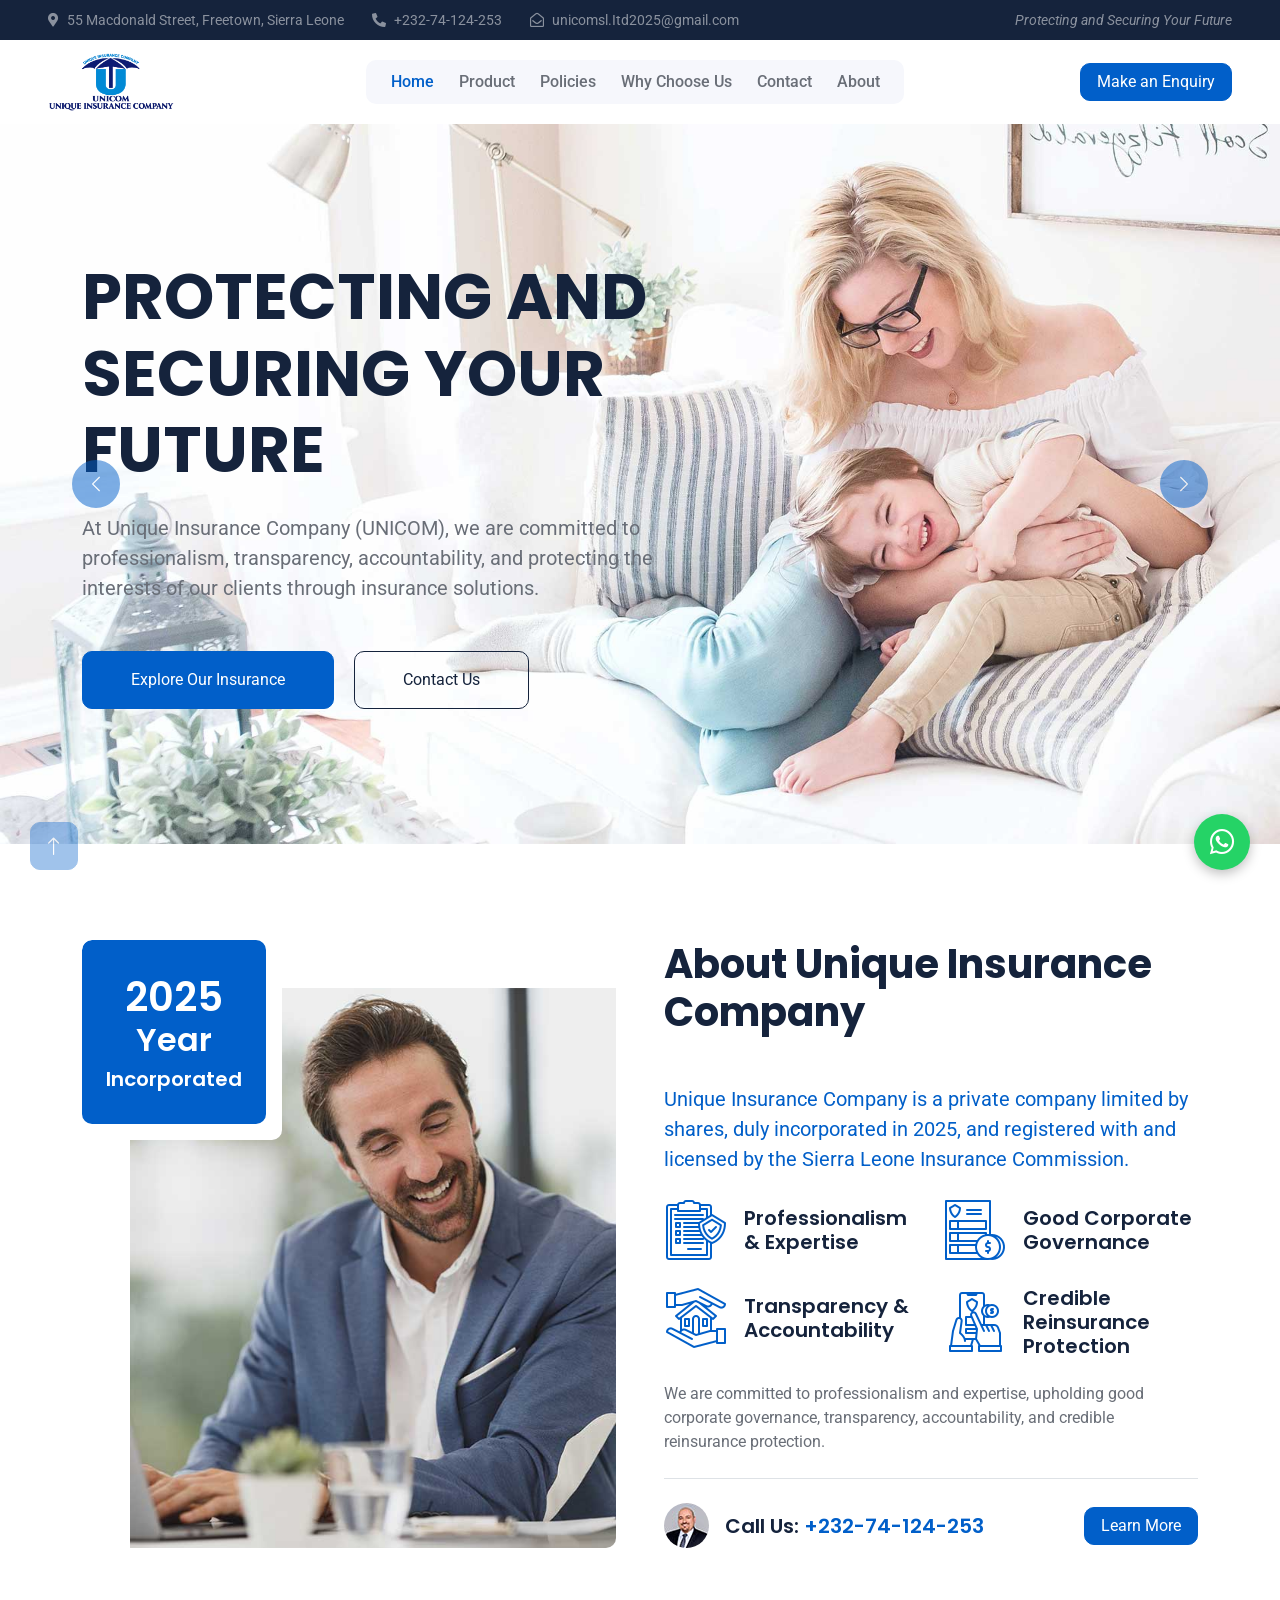
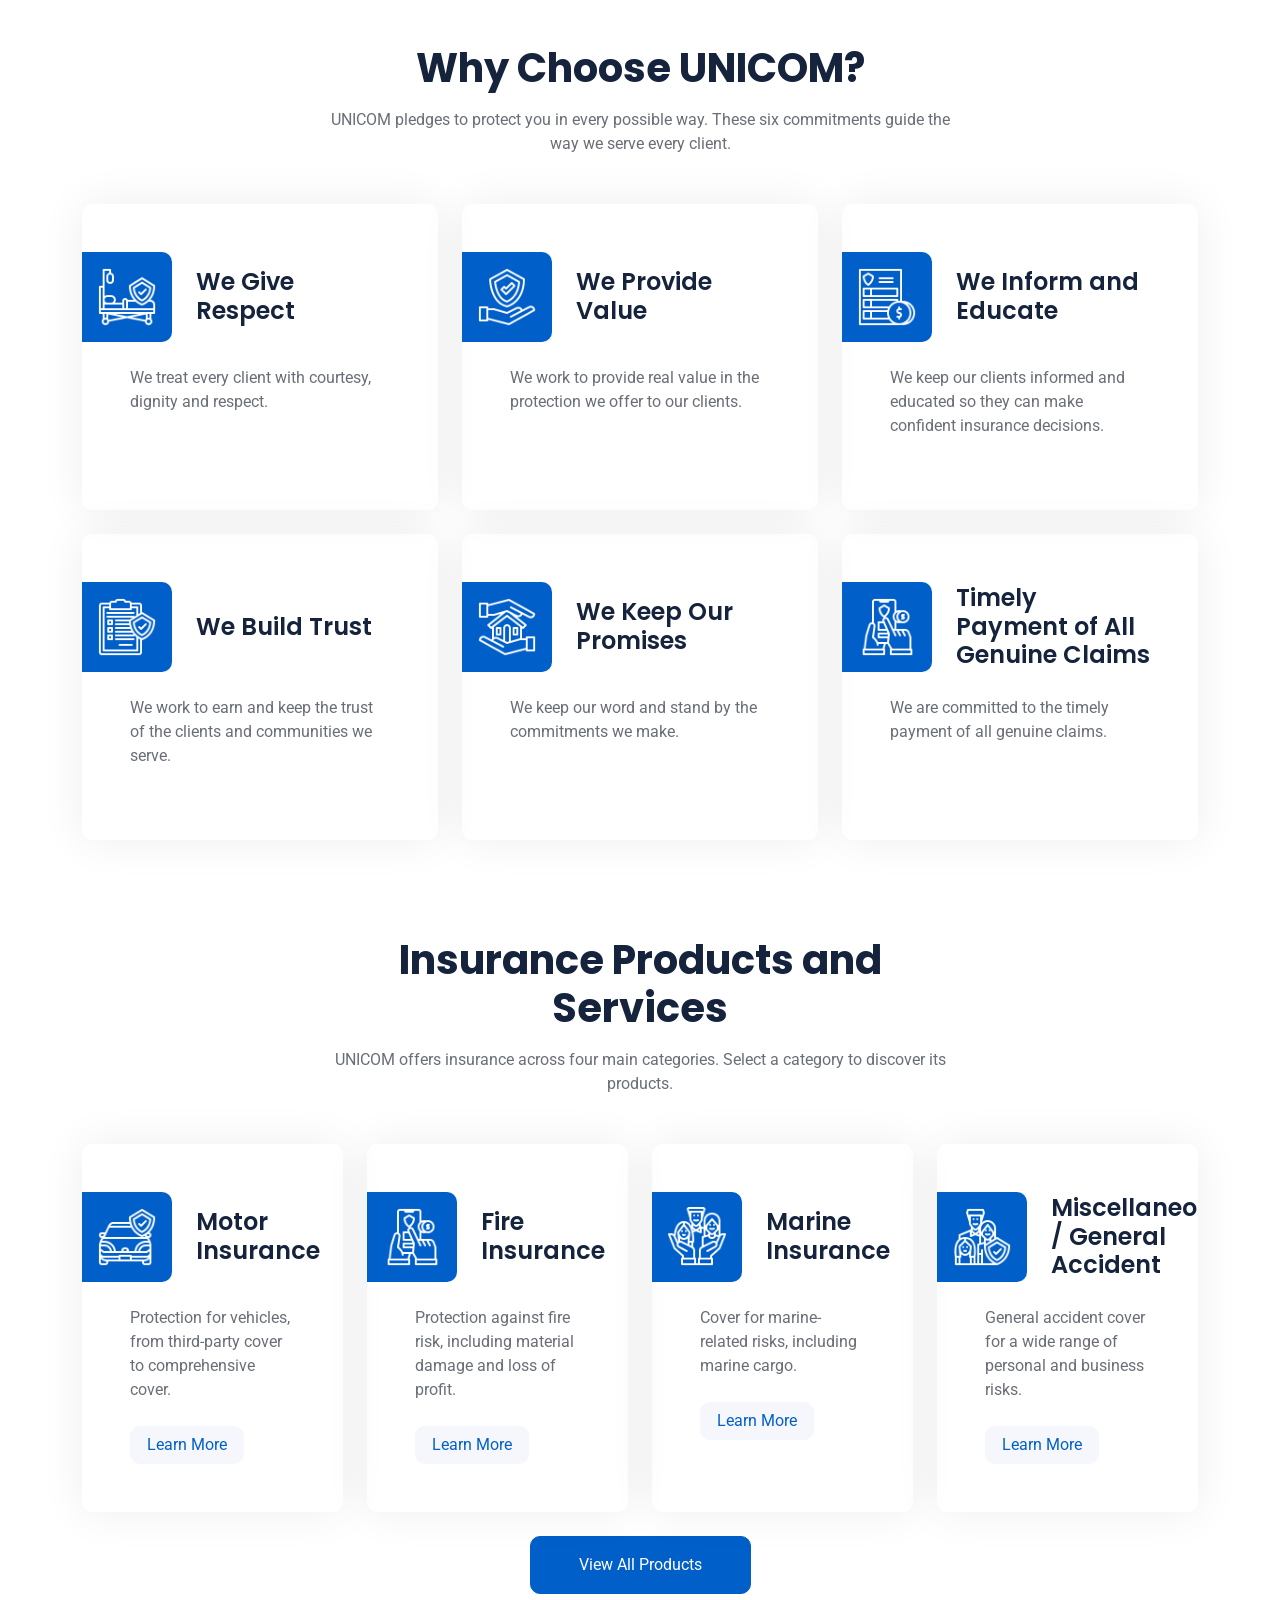
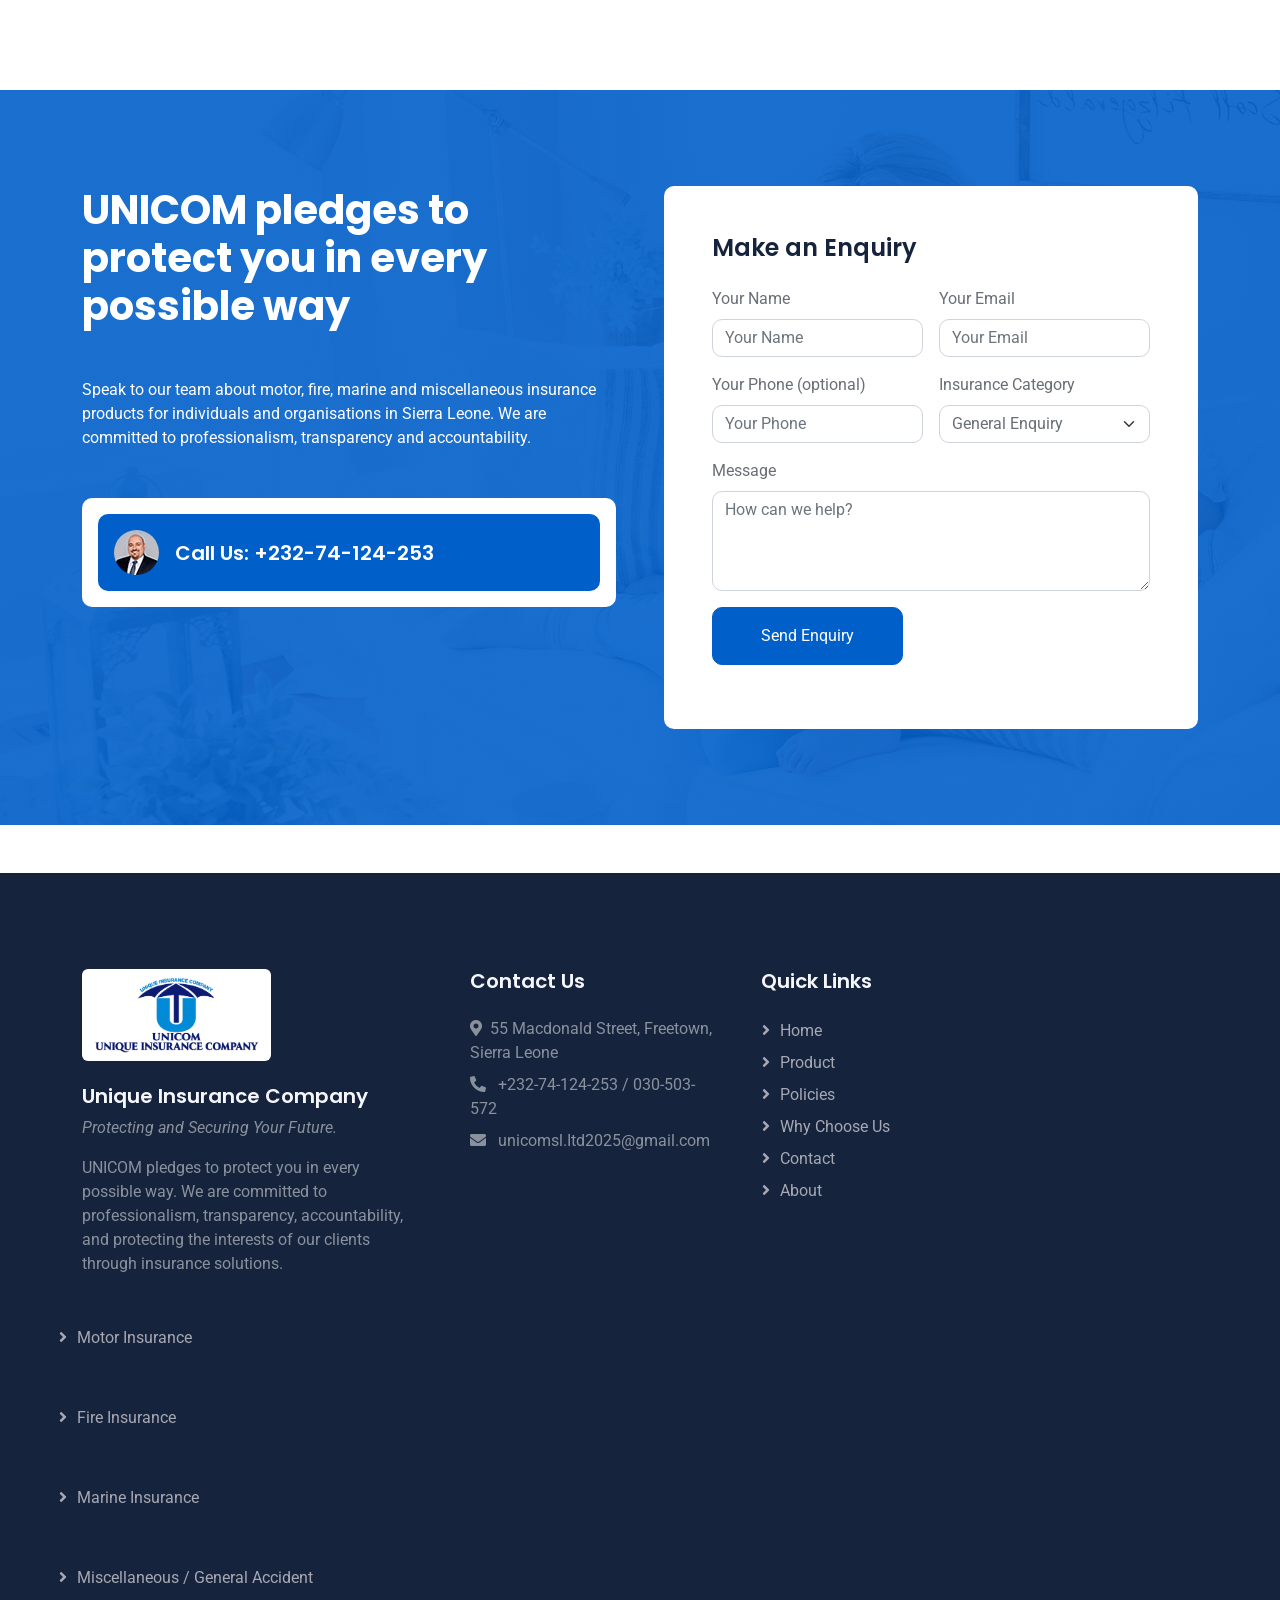
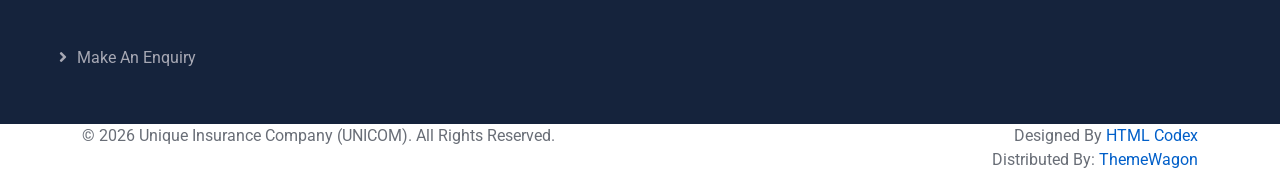
==== index.html @ a8a7f977 "Initial commit: Unique Insurance Company template (UNICOM)" ====
<!DOCTYPE html>
<html lang="en">
  <head>
    <meta charset="utf-8" />
    <link rel="icon" type="image/png" href="images/Logo 1.png" />
    <title>Unique Insurance Company | UNICOM Sierra Leone</title>
    <meta content="width=device-width, initial-scale=1.0" name="viewport" />
    <meta
      content="Unique Insurance Company (UNICOM) is a private company limited by shares, incorporated in 2025 and registered with and licensed by the Sierra Leone Insurance Commission. Motor, fire, marine and miscellaneous insurance in Sierra Leone."
      name="description"
    />
    <meta
      content="UNICOM, Unique Insurance Company, insurance Sierra Leone, motor insurance, fire insurance, marine insurance, general accident, Freetown"
      name="keywords"
    />

    <!-- Google Web Fonts -->
    <link rel="preconnect" href="https://fonts.googleapis.com" />
    <link rel="preconnect" href="https://fonts.gstatic.com" crossorigin />
    <link
      href="https://fonts.googleapis.com/css2?family=Roboto:wght@400;500&family=Poppins:wght@600;700&display=swap"
      rel="stylesheet"
    />

    <!-- Icon Font Stylesheet -->
    <link
      href="https://cdnjs.cloudflare.com/ajax/libs/font-awesome/5.10.0/css/all.min.css"
      rel="stylesheet"
    />
    <link
      href="https://cdn.jsdelivr.net/npm/bootstrap-icons@1.4.1/font/bootstrap-icons.css"
      rel="stylesheet"
    />

    <!-- Libraries Stylesheet -->
    <link href="lib/animate/animate.min.css" rel="stylesheet" />
    <link href="lib/owlcarousel/assets/owl.carousel.min.css" rel="stylesheet" />

    <!-- Customized Bootstrap Stylesheet -->
    <link href="css/bootstrap.min.css" rel="stylesheet" />

    <!-- Template Stylesheet -->
    <link href="css/style.css" rel="stylesheet" />
  </head>

  <body>
    <!-- Spinner Start -->
    <div
      id="spinner"
      class="show bg-white position-fixed translate-middle w-100 vh-100 top-50 start-50 d-flex align-items-center justify-content-center"
    >
      <div class="spinner-grow text-primary" role="status"></div>
    </div>
    <!-- Spinner End -->

    <!-- Topbar Start -->
    <div
      class="container-fluid bg-dark text-white-50 py-2 px-0 d-none d-lg-block"
    >
      <div class="row gx-0 align-items-center">
        <div class="col-lg-8 px-5 text-start">
          <div class="h-100 d-inline-flex align-items-center me-4">
            <small class="fa fa-map-marker-alt me-2"></small>
            <a class="text-white-50" href="contact.html"
              ><small>55 Macdonald Street, Freetown, Sierra Leone</small></a
            >
          </div>
          <div class="h-100 d-inline-flex align-items-center me-4">
            <small class="fa fa-phone-alt me-2"></small>
            <a class="text-white-50" href="tel:+23274124253"
              ><small>+232-74-124-253</small></a
            >
          </div>
          <div class="h-100 d-inline-flex align-items-center me-4">
            <small class="far fa-envelope-open me-2"></small>
            <a class="text-white-50" href="mailto:unicomsl.Itd2025@gmail.com"
              ><small>unicomsl.Itd2025@gmail.com</small></a
            >
          </div>
        </div>
        <div class="col-lg-4 px-5 text-end">
          <div class="h-100 d-inline-flex align-items-center">
            <small class="text-white-50 fst-italic"
              >Protecting and Securing Your Future</small
            >
          </div>
        </div>
      </div>
    </div>
    <!-- Topbar End -->

    <!-- Navbar Start -->
    <nav
      class="navbar navbar-expand-lg bg-white navbar-light sticky-top px-4 px-lg-5"
    >
      <a href="index.html" class="navbar-brand d-flex align-items-center">
        <img
          src="images/Logo 1.png"
          alt="Unique Insurance Company (UNICOM)"
          class="brand-logo"
        />
      </a>
      <button
        type="button"
        class="navbar-toggler"
        data-bs-toggle="collapse"
        data-bs-target="#navbarCollapse"
      >
        <span class="navbar-toggler-icon"></span>
      </button>
      <div class="collapse navbar-collapse" id="navbarCollapse">
        <div class="navbar-nav mx-auto bg-light rounded pe-4 py-3 py-lg-0">
          <a href="index.html" class="nav-item nav-link active">Home</a>
          <a href="service.html" class="nav-item nav-link">Product</a>
          <a href="service.html#our-policies" class="nav-item nav-link">Policies</a>
          <a href="index.html#why-choose-us" class="nav-item nav-link">Why Choose Us</a>
          <a href="contact.html" class="nav-item nav-link">Contact</a>
          <a href="about.html" class="nav-item nav-link">About</a>
          <a
            href="contact.html#enquiry-form"
            class="btn btn-primary m-2 d-lg-none"
            >Make an Enquiry</a
          >
        </div>
      </div>
      <a
        href="contact.html#enquiry-form"
        class="btn btn-primary px-3 d-none d-lg-block"
        >Make an Enquiry</a
      >
    </nav>
    <!-- Navbar End -->


    <!-- Carousel Start -->
    <div class="container-fluid p-0 mb-5 wow fadeIn" data-wow-delay="0.1s">
      <div id="header-carousel" class="carousel slide" data-bs-ride="carousel">
        <div class="carousel-inner">
          <div class="carousel-item active">
            <img
              class="w-100"
              src="img/carousel-1.jpg"
              alt="A mother and child relaxing together at home"
            />
            <div class="carousel-caption">
              <div class="container">
                <div class="row">
                  <div class="col-12 col-lg-7">
                    <h1 class="display-3 text-dark mb-4 animated slideInDown">
                      PROTECTING AND SECURING YOUR FUTURE
                    </h1>
                    <p class="fs-5 text-body mb-5">
                      At Unique Insurance Company (UNICOM), we are committed to
                      professionalism, transparency, accountability, and
                      protecting the interests of our clients through insurance
                      solutions.
                    </p>
                    <a
                      href="service.html"
                      class="btn btn-primary py-3 px-5 me-3"
                      >Explore Our Insurance</a
                    >
                    <a href="contact.html" class="btn btn-outline-dark py-3 px-5"
                      >Contact Us</a
                    >
                  </div>
                </div>
              </div>
            </div>
          </div>
          <div class="carousel-item">
            <img
              class="w-100"
              src="img/carousel-2.jpg"
              alt="A smiling family outdoors"
            />
            <div class="carousel-caption">
              <div class="container">
                <div class="row">
                  <div class="col-12 col-lg-7">
                    <h1 class="display-3 text-dark mb-4 animated slideInDown">
                      UNICOM pledges to protect you in every possible way
                    </h1>
                    <p class="fs-5 text-body mb-5">
                      Insurance and risk protection across motor, fire, marine
                      and miscellaneous classes for individuals and
                      organisations in Sierra Leone.
                    </p>
                    <a
                      href="contact.html#enquiry-form"
                      class="btn btn-primary py-3 px-5"
                      >Make an Enquiry</a
                    >
                  </div>
                </div>
              </div>
            </div>
          </div>
        </div>
        <button
          class="carousel-control-prev"
          type="button"
          data-bs-target="#header-carousel"
          data-bs-slide="prev"
        >
          <span class="carousel-control-prev-icon" aria-hidden="true"></span>
          <span class="visually-hidden">Previous</span>
        </button>
        <button
          class="carousel-control-next"
          type="button"
          data-bs-target="#header-carousel"
          data-bs-slide="next"
        >
          <span class="carousel-control-next-icon" aria-hidden="true"></span>
          <span class="visually-hidden">Next</span>
        </button>
      </div>
    </div>
    <!-- Carousel End -->

    <!-- About Start -->
    <div class="container-xxl py-5">
      <div class="container">
        <div class="row g-5">
          <div class="col-lg-6 wow fadeInUp" data-wow-delay="0.1s">
            <div
              class="position-relative overflow-hidden rounded ps-5 pt-5 h-100"
              style="min-height: 400px"
            >
              <img
                class="position-absolute w-100 h-100"
                src="img/about.jpg"
                alt="An insurance professional working at a laptop"
                style="object-fit: cover"
              />
              <div
                class="position-absolute top-0 start-0 bg-white rounded pe-3 pb-3"
                style="width: 200px; height: 200px"
              >
                <div
                  class="d-flex flex-column justify-content-center text-center bg-primary rounded h-100 p-3"
                >
                  <h1 class="text-white mb-0">2025</h1>
                  <h2 class="text-white">Year</h2>
                  <h5 class="text-white mb-0">Incorporated</h5>
                </div>
              </div>
            </div>
          </div>
          <div class="col-lg-6 wow fadeInUp" data-wow-delay="0.5s">
            <div class="h-100">
              <h1 class="display-6 mb-5">About Unique Insurance Company</h1>
              <!-- FLAG FOR CLIENT CONFIRMATION: the incorporation and regulatory wording below must be checked against the company's official documentation before publication. -->
              <p class="fs-5 text-primary mb-4">
                Unique Insurance Company is a private company limited by
                shares, duly incorporated in 2025, and registered with and
                licensed by the Sierra Leone Insurance Commission.
              </p>
              <div class="row g-4 mb-4">
                <div class="col-sm-6">
                  <div class="d-flex align-items-center">
                    <img
                      class="flex-shrink-0 me-3"
                      src="img/icon/icon-04-primary.png"
                      alt=""
                    />
                    <h5 class="mb-0">Professionalism &amp; Expertise</h5>
                  </div>
                </div>
                <div class="col-sm-6">
                  <div class="d-flex align-items-center">
                    <img
                      class="flex-shrink-0 me-3"
                      src="img/icon/icon-03-primary.png"
                      alt=""
                    />
                    <h5 class="mb-0">Good Corporate Governance</h5>
                  </div>
                </div>
                <div class="col-sm-6">
                  <div class="d-flex align-items-center">
                    <img
                      class="flex-shrink-0 me-3"
                      src="img/icon/icon-05-primary.png"
                      alt=""
                    />
                    <h5 class="mb-0">Transparency &amp; Accountability</h5>
                  </div>
                </div>
                <div class="col-sm-6">
                  <div class="d-flex align-items-center">
                    <img
                      class="flex-shrink-0 me-3"
                      src="img/icon/icon-06-primary.png"
                      alt=""
                    />
                    <h5 class="mb-0">Credible Reinsurance Protection</h5>
                  </div>
                </div>
              </div>
              <p class="mb-4">
                We are committed to professionalism and expertise, upholding
                good corporate governance, transparency, accountability, and
                credible reinsurance protection.
              </p>
              <div class="border-top mt-4 pt-4">
                <div class="d-flex align-items-center flex-wrap">
                  <img
                    class="flex-shrink-0 rounded-circle me-3"
                    src="img/profile.jpg"
                    alt=""
                  />
                  <h5 class="mb-0 me-4">
                    Call Us:
                    <a href="tel:+23274124253">+232-74-124-253</a>
                  </h5>
                  <a href="about.html" class="btn btn-primary px-3 ms-auto"
                    >Learn More</a
                  >
                </div>
              </div>
            </div>
          </div>
        </div>
      </div>
    </div>
    <!-- About End -->


    <!-- Why Choose Us Start -->
    <div class="container-xxl py-5" id="why-choose-us">
      <div class="container">
        <div class="text-center mx-auto" style="max-width: 620px">
          <h1 class="display-6 mb-3">Why Choose UNICOM?</h1>
          <p class="mb-5">
            UNICOM pledges to protect you in every possible way. These six
            commitments guide the way we serve every client.
          </p>
        </div>
        <div class="row g-4">
          <div class="col-lg-4 col-md-6 wow fadeInUp" data-wow-delay="0.1s">
            <div class="service-item rounded h-100 p-5">
              <div class="d-flex align-items-center ms-n5 mb-4">
                <div
                  class="service-icon flex-shrink-0 bg-primary rounded-end me-4"
                >
                  <img
                    class="img-fluid"
                    src="img/icon/icon-01-light.png"
                    alt=""
                  />
                </div>
                <h4 class="mb-0">We Give Respect</h4>
              </div>
              <p class="mb-4">
                We treat every client with courtesy, dignity and respect.
              </p>
            </div>
          </div>
          <div class="col-lg-4 col-md-6 wow fadeInUp" data-wow-delay="0.2s">
            <div class="service-item rounded h-100 p-5">
              <div class="d-flex align-items-center ms-n5 mb-4">
                <div
                  class="service-icon flex-shrink-0 bg-primary rounded-end me-4"
                >
                  <img
                    class="img-fluid"
                    src="img/icon/icon-02-light.png"
                    alt=""
                  />
                </div>
                <h4 class="mb-0">We Provide Value</h4>
              </div>
              <p class="mb-4">
                We work to provide real value in the protection we offer to our
                clients.
              </p>
            </div>
          </div>
          <div class="col-lg-4 col-md-6 wow fadeInUp" data-wow-delay="0.3s">
            <div class="service-item rounded h-100 p-5">
              <div class="d-flex align-items-center ms-n5 mb-4">
                <div
                  class="service-icon flex-shrink-0 bg-primary rounded-end me-4"
                >
                  <img
                    class="img-fluid"
                    src="img/icon/icon-03-light.png"
                    alt=""
                  />
                </div>
                <h4 class="mb-0">We Inform and Educate</h4>
              </div>
              <p class="mb-4">
                We keep our clients informed and educated so they can make
                confident insurance decisions.
              </p>
            </div>
          </div>
          <div class="col-lg-4 col-md-6 wow fadeInUp" data-wow-delay="0.1s">
            <div class="service-item rounded h-100 p-5">
              <div class="d-flex align-items-center ms-n5 mb-4">
                <div
                  class="service-icon flex-shrink-0 bg-primary rounded-end me-4"
                >
                  <img
                    class="img-fluid"
                    src="img/icon/icon-04-light.png"
                    alt=""
                  />
                </div>
                <h4 class="mb-0">We Build Trust</h4>
              </div>
              <p class="mb-4">
                We work to earn and keep the trust of the clients and
                communities we serve.
              </p>
            </div>
          </div>
          <div class="col-lg-4 col-md-6 wow fadeInUp" data-wow-delay="0.2s">
            <div class="service-item rounded h-100 p-5">
              <div class="d-flex align-items-center ms-n5 mb-4">
                <div
                  class="service-icon flex-shrink-0 bg-primary rounded-end me-4"
                >
                  <img
                    class="img-fluid"
                    src="img/icon/icon-05-light.png"
                    alt=""
                  />
                </div>
                <h4 class="mb-0">We Keep Our Promises</h4>
              </div>
              <p class="mb-4">
                We keep our word and stand by the commitments we make.
              </p>
            </div>
          </div>
          <div class="col-lg-4 col-md-6 wow fadeInUp" data-wow-delay="0.3s">
            <div class="service-item rounded h-100 p-5">
              <div class="d-flex align-items-center ms-n5 mb-4">
                <div
                  class="service-icon flex-shrink-0 bg-primary rounded-end me-4"
                >
                  <img
                    class="img-fluid"
                    src="img/icon/icon-06-light.png"
                    alt=""
                  />
                </div>
                <h4 class="mb-0">Timely Payment of All Genuine Claims</h4>
              </div>
              <p class="mb-4">
                We are committed to the timely payment of all genuine claims.
              </p>
            </div>
          </div>
        </div>
      </div>
    </div>
    <!-- Why Choose Us End -->

    <!-- Insurance Products Start -->
    <div class="container-xxl py-5" id="insurance-products">
      <div class="container">
        <div class="text-center mx-auto" style="max-width: 620px">
          <h1 class="display-6 mb-3">Insurance Products and Services</h1>
          <p class="mb-5">
            UNICOM offers insurance across four main categories. Select a
            category to discover its products.
          </p>
        </div>
        <div class="row g-4 justify-content-center">
          <div class="col-lg-3 col-md-6 wow fadeInUp" data-wow-delay="0.1s">
            <div class="service-item rounded h-100 p-5">
              <div class="d-flex align-items-center ms-n5 mb-4">
                <div
                  class="service-icon flex-shrink-0 bg-primary rounded-end me-4"
                >
                  <img
                    class="img-fluid"
                    src="img/icon/icon-08-light.png"
                    alt=""
                  />
                </div>
                <h4 class="mb-0">Motor Insurance</h4>
              </div>
              <p class="mb-4">
                Protection for vehicles, from third-party cover to
                comprehensive cover.
              </p>
              <a class="btn btn-light px-3" href="service.html#motor-insurance"
                >Learn More</a
              >
            </div>
          </div>
          <div class="col-lg-3 col-md-6 wow fadeInUp" data-wow-delay="0.2s">
            <div class="service-item rounded h-100 p-5">
              <div class="d-flex align-items-center ms-n5 mb-4">
                <div
                  class="service-icon flex-shrink-0 bg-primary rounded-end me-4"
                >
                  <img
                    class="img-fluid"
                    src="img/icon/icon-06-light.png"
                    alt=""
                  />
                </div>
                <h4 class="mb-0">Fire Insurance</h4>
              </div>
              <p class="mb-4">
                Protection against fire risk, including material damage and
                loss of profit.
              </p>
              <a class="btn btn-light px-3" href="service.html#fire-insurance"
                >Learn More</a
              >
            </div>
          </div>
          <div class="col-lg-3 col-md-6 wow fadeInUp" data-wow-delay="0.3s">
            <div class="service-item rounded h-100 p-5">
              <div class="d-flex align-items-center ms-n5 mb-4">
                <div
                  class="service-icon flex-shrink-0 bg-primary rounded-end me-4"
                >
                  <img
                    class="img-fluid"
                    src="img/icon/icon-09-light.png"
                    alt=""
                  />
                </div>
                <h4 class="mb-0">Marine Insurance</h4>
              </div>
              <p class="mb-4">Cover for marine-related risks, including marine cargo.</p>
              <a class="btn btn-light px-3" href="service.html#marine-insurance"
                >Learn More</a
              >
            </div>
          </div>
          <div class="col-lg-3 col-md-6 wow fadeInUp" data-wow-delay="0.4s">
            <div class="service-item rounded h-100 p-5">
              <div class="d-flex align-items-center ms-n5 mb-4">
                <div
                  class="service-icon flex-shrink-0 bg-primary rounded-end me-4"
                >
                  <img
                    class="img-fluid"
                    src="img/icon/icon-10-light.png"
                    alt=""
                  />
                </div>
                <h4 class="mb-0">Miscellaneous / General Accident</h4>
              </div>
              <p class="mb-4">
                General accident cover for a wide range of personal and
                business risks.
              </p>
              <a
                class="btn btn-light px-3"
                href="service.html#general-accident"
                >Learn More</a
              >
            </div>
          </div>
        </div>
        <div class="text-center mt-4 wow fadeInUp" data-wow-delay="0.1s">
          <a href="service.html" class="btn btn-primary py-3 px-5"
            >View All Products</a
          >
        </div>
      </div>
    </div>
    <!-- Insurance Products End -->

    <!-- Enquiry Start -->
    <div
      class="container-fluid appointment my-5 py-5 wow fadeIn"
      data-wow-delay="0.1s"
    >
      <div class="container py-5">
        <div class="row g-5">
          <div class="col-lg-6 wow fadeIn" data-wow-delay="0.3s">
            <h1 class="display-6 text-white mb-5">
              UNICOM pledges to protect you in every possible way
            </h1>
            <p class="text-white mb-5">
              Speak to our team about motor, fire, marine and miscellaneous
              insurance products for individuals and organisations in Sierra
              Leone. We are committed to professionalism, transparency and
              accountability.
            </p>
            <div class="bg-white rounded p-3">
              <div class="d-flex align-items-center bg-primary rounded p-3">
                <img
                  class="flex-shrink-0 rounded-circle me-3"
                  src="img/profile.jpg"
                  alt=""
                />
                <h5 class="text-white mb-0">
                  Call Us:
                  <a href="tel:+23274124253" class="text-white"
                    >+232-74-124-253</a
                  >
                </h5>
              </div>
            </div>
          </div>
          <div class="col-lg-6 wow fadeIn" data-wow-delay="0.5s">
            <div class="bg-white rounded p-5">
              <h4 class="mb-4">Make an Enquiry</h4>
              <form
                action="mailto:unicomsl.Itd2025@gmail.com"
                method="post"
                enctype="text/plain"
                data-unicom-enquiry
              >
                <div class="row g-3">
                  <div class="col-sm-6">
                    <label for="home-name" class="form-label">Your Name</label>
                    <input
                      type="text"
                      class="form-control"
                      id="home-name"
                      name="name"
                      placeholder="Your Name"
                      required
                    />
                  </div>
                  <div class="col-sm-6">
                    <label for="home-email" class="form-label"
                      >Your Email</label
                    >
                    <input
                      type="email"
                      class="form-control"
                      id="home-email"
                      name="email"
                      placeholder="Your Email"
                      required
                    />
                  </div>
                  <div class="col-sm-6">
                    <label for="home-phone" class="form-label"
                      >Your Phone (optional)</label
                    >
                    <input
                      type="tel"
                      class="form-control"
                      id="home-phone"
                      name="phone"
                      placeholder="Your Phone"
                    />
                  </div>
                  <div class="col-sm-6">
                    <label for="home-category" class="form-label"
                      >Insurance Category</label
                    >
                    <select
                      class="form-select"
                      id="home-category"
                      name="category"
                    >
                      <option value="General Enquiry" selected>
                        General Enquiry
                      </option>
                      <option value="Motor Insurance">Motor Insurance</option>
                      <option value="Fire Insurance">Fire Insurance</option>
                      <option value="Marine Insurance">Marine Insurance</option>
                      <option value="Miscellaneous / General Accident">
                        Miscellaneous / General Accident
                      </option>
                    </select>
                  </div>
                  <div class="col-12">
                    <label for="home-message" class="form-label"
                      >Message</label
                    >
                    <textarea
                      class="form-control"
                      id="home-message"
                      name="message"
                      placeholder="How can we help?"
                      style="height: 100px"
                      required
                    ></textarea>
                  </div>
                  <div class="col-12">
                    <button class="btn btn-primary py-3 px-5" type="submit">
                      Send Enquiry
                    </button>
                  </div>
                  <div class="col-12">
                    <div class="form-status" role="status" aria-live="polite"></div>
                  </div>
                </div>
              </form>
            </div>
          </div>
        </div>
      </div>
    </div>
    <!-- Enquiry End -->



    <!-- Footer Start -->
    <div
      class="container-fluid bg-dark footer mt-5 pt-5 wow fadeIn"
      data-wow-delay="0.1s"
    >
      <div class="container py-5">
        <div class="row g-5">
          <div class="col-lg-4 col-md-6">
            <div class="footer-logo-wrapper mb-3">
              <img
                src="images/Logo 1.png"
                alt="Unique Insurance Company (UNICOM) logo"
                class="footer-logo"
              />
            </div>
            <h5 class="text-light mb-2">Unique Insurance Company</h5>
            <p class="text-white-50 fst-italic mb-3">
              Protecting and Securing Your Future.
            </p>
            <p class="text-white-50 mb-0">
              UNICOM pledges to protect you in every possible way. We are
              committed to professionalism, transparency, accountability, and
              protecting the interests of our clients through insurance
              solutions.
            </p>
          </div>
          <div class="col-lg-3 col-md-6">
            <h5 class="text-light mb-4">Contact Us</h5>
            <p class="text-white-50 mb-2">
              <i class="fa fa-map-marker-alt me-2"></i>55 Macdonald Street,
              Freetown, Sierra Leone
            </p>
            <p class="text-white-50 mb-2">
              <i class="fa fa-phone-alt me-2"></i>
              <a class="text-white-50" href="tel:+23274124253"
                >+232-74-124-253</a
              >
              /
              <a class="text-white-50" href="tel:030503572">030-503-572</a>
            </p>
            <p class="text-white-50 mb-2">
              <i class="fa fa-envelope me-2"></i>
              <a class="text-white-50" href="mailto:unicomsl.Itd2025@gmail.com"
                >unicomsl.Itd2025@gmail.com</a
              >
            </p>
          </div>
            <div class="col-lg-2 col-md-6">
    <h5 class="text-light mb-4">Quick Links</h5>
    <a class="btn btn-link" href="index.html">Home</a>
    <a class="btn btn-link" href="service.html">Product</a>
    <a class="btn btn-link" href="service.html#our-policies">Policies</a>
    <a class="btn btn-link" href="index.html#why-choose-us">Why Choose Us</a>
    <a class="btn btn-link" href="contact.html">Contact</a>
    <a class="btn btn-link" href="about.html">About</a>
  </div>
            <a class="btn btn-link" href="service.html#motor-insurance"
              >Motor Insurance</a
            >
            <a class="btn btn-link" href="service.html#fire-insurance"
              >Fire Insurance</a
            >
            <a class="btn btn-link" href="service.html#marine-insurance"
              >Marine Insurance</a
            >
            <a class="btn btn-link" href="service.html#general-accident"
              >Miscellaneous / General Accident</a
            >
            <a class="btn btn-link" href="contact.html#enquiry-form"
              >Make an Enquiry</a
            >
          </div>
        </div>
      </div>
      <div class="container-fluid copyright">
        <div class="container">
          <div class="row">
            <div class="col-md-6 text-center text-md-start mb-3 mb-md-0">
              &copy; <span data-current-year>2026</span> Unique Insurance
              Company (UNICOM). All Rights Reserved.
            </div>
            <div class="col-md-6 text-center text-md-end">
              <!--/*** This template is free as long as you keep the footer author's credit link/attribution link/backlink. If you'd like to use the template without the footer author's credit link/attribution link/backlink, you can purchase the Credit Removal License from "https://htmlcodex.com/credit-removal". ***/-->
              Designed By <a href="https://htmlcodex.com">HTML Codex</a>
              <br />Distributed By:
              <a href="https://themewagon.com" target="_blank">ThemeWagon</a>
            </div>
          </div>
        </div>
      </div>
    </div>
    <!-- Footer End -->

    <!-- Back to Top -->
    <a href="#" class="btn btn-lg btn-primary btn-lg-square back-to-top"
      ><i class="bi bi-arrow-up"></i
    ></a>
    <!-- WhatsApp Chat -->
    <a
      href="https://wa.me/23274124253?text=Hello%20UNICOM%2C%20I%20would%20like%20to%20make%20an%20enquiry."
      class="whatsapp-float"
      target="_blank"
      rel="noopener noreferrer"
      aria-label="Chat with UNICOM on WhatsApp"
      ><i class="fab fa-whatsapp"></i
    ></a>

    <!-- JavaScript Libraries -->
    <script src="https://code.jquery.com/jquery-3.4.1.min.js"></script>
    <script src="https://cdn.jsdelivr.net/npm/bootstrap@5.0.0/dist/js/bootstrap.bundle.min.js"></script>
    <script src="lib/wow/wow.min.js"></script>
    <script src="lib/easing/easing.min.js"></script>
    <script src="lib/waypoints/waypoints.min.js"></script>
    <script src="lib/owlcarousel/owl.carousel.min.js"></script>
    <script src="lib/counterup/counterup.min.js"></script>

    <!-- Template Javascript -->
    <script src="js/main.js"></script>
  </body>
</html>
---- css/style.css ----
/********** Template CSS **********/
:root {
    --primary: #015FC9;
    --secondary: #0DD3F1;
    --light: #F6F7FC;
    --dark: #15233C;
}

.back-to-top {
    position: fixed;
    display: none;
    left: 30px;
    bottom: 30px;
    z-index: 99;
}

/*** Floating WhatsApp Chat ***/
.whatsapp-float {
    position: fixed;
    right: 30px;
    bottom: 30px;
    z-index: 99;
    display: flex;
    align-items: center;
    justify-content: center;
    width: 56px;
    height: 56px;
    border-radius: 50%;
    background-color: #25D366;
    color: #ffffff;
    font-size: 28px;
    line-height: 1;
    box-shadow: 0 4px 12px rgba(0, 0, 0, .25);
    transition: background-color .3s ease, transform .3s ease;
}

.whatsapp-float:hover,
.whatsapp-float:focus {
    background-color: #1ebe5b;
    color: #ffffff;
    transform: scale(1.08);
}

@media (max-width: 576px) {
    .whatsapp-float {
        right: 16px;
        bottom: 16px;
    }
}


/*** Spinner ***/
#spinner {
    opacity: 0;
    visibility: hidden;
    transition: opacity .5s ease-out, visibility 0s linear .5s;
    z-index: 99999;
}

#spinner.show {
    transition: opacity .5s ease-out, visibility 0s linear 0s;
    visibility: visible;
    opacity: 1;
}


/*** Button ***/
.btn {
    transition: .5s;
}

.btn.btn-primary,
.btn.btn-outline-primary:hover,
.btn.btn-secondary,
.btn.btn-outline-secondary:hover {
    color: #FFFFFF;
}

.btn.btn-primary:hover {
    background: var(--secondary);
    border-color: var(--secondary);
}

.btn.btn-secondary:hover {
    background: var(--primary);
    border-color: var(--primary);
}

.btn-square {
    width: 38px;
    height: 38px;
}

.btn-sm-square {
    width: 32px;
    height: 32px;
}

.btn-lg-square {
    width: 48px;
    height: 48px;
}

.btn-square,
.btn-sm-square,
.btn-lg-square {
    padding: 0;
    display: flex;
    align-items: center;
    justify-content: center;
    font-weight: normal;
}


/*** Navbar ***/
.navbar.sticky-top {
    top: -100px;
    transition: .5s;
}

.navbar .navbar-brand img {
    max-height: 60px;
}

.navbar .navbar-nav .nav-link {
    margin-left: 25px;
    padding: 10px 0;
    color: #696E77;
    font-weight: 500;
    outline: none;
}

.navbar .navbar-nav .nav-link:hover,
.navbar .navbar-nav .nav-link.active {
    color: var(--primary);
}

.navbar .dropdown-toggle::after {
    border: none;
    content: "\f107";
    font-family: "Font Awesome 5 Free";
    font-weight: 900;
    vertical-align: middle;
    margin-left: 8px;
}

@media (max-width: 991.98px) {
    .navbar .navbar-brand img {
        max-height: 45px;
    }

    .navbar .navbar-nav {
        margin-top: 20px;
        margin-bottom: 15px;
    }

    .navbar .nav-item .dropdown-menu {
        padding-left: 30px;
    }
}

@media (min-width: 992px) {
    .navbar .nav-item .dropdown-menu {
        display: block;
        border: none;
        margin-top: 0;
        top: 150%;
        right: 0;
        opacity: 0;
        visibility: hidden;
        transition: .5s;
    }

    .navbar .nav-item:hover .dropdown-menu {
        top: 100%;
        visibility: visible;
        transition: .5s;
        opacity: 1;
    }
}


/*** Header ***/
.carousel-caption {
    top: 0;
    left: 0;
    right: 0;
    bottom: 0;
    display: flex;
    align-items: center;
    text-align: start;
    z-index: 1;
}

.carousel-control-prev,
.carousel-control-next {
    width: 15%;
}

.carousel-control-prev-icon,
.carousel-control-next-icon {
    width: 3rem;
    height: 3rem;
    background-color: var(--primary);
    border: 15px solid var(--primary);
    border-radius: 50px;
}

@media (max-width: 768px) {
    #header-carousel .carousel-item {
        position: relative;
        min-height: 450px;
    }
    
    #header-carousel .carousel-item img {
        position: absolute;
        width: 100%;
        height: 100%;
        object-fit: cover;
    }
}

.page-header {
    background: url(../img/carousel-1.jpg) center center no-repeat;
    background-size: cover;
}

.page-header .breadcrumb-item,
.page-header .breadcrumb-item a {
    font-weight: 500;
}

.page-header .breadcrumb-item a,
.page-header .breadcrumb-item+.breadcrumb-item::before {
    color: #696E77;
}

.page-header .breadcrumb-item a:hover,
.page-header .breadcrumb-item.active {
    color: var(--primary);
}


/*** Facts ***/
@media (min-width: 992px) {
    .container.facts {
        max-width: 100% !important;
    }

    .container.facts .facts-text {
        padding-left: calc(((100% - 960px) / 2) + .75rem);
    }

    .container.facts .facts-counter {
        padding-right: calc(((100% - 960px) / 2) + .75rem);
    }
}

@media (min-width: 1200px) {
    .container.facts .facts-text  {
        padding-left: calc(((100% - 1140px) / 2) + .75rem);
    }

    .container.facts .facts-counter  {
        padding-right: calc(((100% - 1140px) / 2) + .75rem);
    }
}

@media (min-width: 1400px) {
    .container.facts .facts-text  {
        padding-left: calc(((100% - 1320px) / 2) + .75rem);
    }

    .container.facts .facts-counter  {
        padding-right: calc(((100% - 1320px) / 2) + .75rem);
    }
}

.container.facts .facts-text {
    background: linear-gradient(rgba(1, 95, 201, .9), rgba(1, 95, 201, .9)), url(../img/carousel-1.jpg) center right no-repeat;
    background-size: cover;
}

.container.facts .facts-counter {
    background: linear-gradient(rgba(255, 255, 255, .9), rgba(255, 255, 255, .9)), url(../img/carousel-2.jpg) center right no-repeat;
    background-size: cover;
}

.container.facts .facts-text .h-100,
.container.facts .facts-counter .h-100 {
    padding: 6rem 0;
    display: flex;
    flex-direction: column;
    justify-content: center;
}


/*** Service ***/
.service-item {
    position: relative;
    overflow: hidden;
    box-shadow: 0 0 45px rgba(0, 0, 0, .07);
}

.service-item .service-icon {
    width: 90px;
    height: 90px;
    display: flex;
    align-items: center;
    justify-content: center;
}

.service-item .service-icon img {
    max-width: 60px;
    max-height: 60px;
}

.service-item a.btn {
    color: var(--primary);
}

.service-item a.btn:hover {
    color: #FFFFFF;
    background: var(--primary);
    border-color: var(--primary);
}


/*** Appointment ***/
.appointment {
    background: linear-gradient(rgba(1, 95, 201, .9), rgba(1, 95, 201, .9)), url(../img/carousel-1.jpg) center center no-repeat;
    background-size: cover;
}


/*** Team ***/
.team-item {
    position: relative;
    overflow: hidden;
    box-shadow: 0 0 45px rgba(0, 0, 0, .07);
}

.team-item img {
    transition: .5s;
}

.team-item:hover img {
    transform: scale(1.1);
}

.team-text {
    position: absolute;
    width: 100%;
    left: 0;
    bottom: -50px;
    opacity: 0;
    transition: .5s;
}

.team-item:hover .team-text {
    bottom: 0;
    opacity: 1;
}

.team-item a.btn {
    color: var(--primary);
}

.team-item a.btn:hover {
    color: #FFFFFF;
    background: var(--primary);
    border-color: var(--primary);
}


/*** Testimonial ***/
.animated.pulse {
    animation-duration: 1.5s;
}

.testimonial-left,
.testimonial-right {
    position: relative;
}

.testimonial-left img,
.testimonial-right img {
    position: absolute;
    padding: 5px;
    border: 1px dashed var(--primary);
    border-radius: 10px;
}

.testimonial-left img:nth-child(1),
.testimonial-right img:nth-child(3) {
    width: 70px;
    height: 70px;
    top: 10%;
    left: 50%;
    transform: translateX(-50%);
}

.testimonial-left img:nth-child(2),
.testimonial-right img:nth-child(2) {
    width: 60px;
    height: 60px;
    top: 50%;
    left: 10%;
    transform: translateY(-50%);
}

.testimonial-left img:nth-child(3),
.testimonial-right img:nth-child(1) {
    width: 50px;
    height: 50px;
    bottom: 10%;
    right: 10%;
}

.testimonial-carousel .owl-item img {
    width: 100px;
    height: 100px;
}


    /* ===================== UNICOM customizations ===================== */

    /* Header logo (official UNICOM logo, proportions preserved) */
    .navbar-brand .brand-logo {
        height: 58px;
        width: auto;
    }

    /* Footer logo sits on a white chip so it stays legible on the dark footer */
    .footer-logo-wrapper {
        display: inline-block;
        background: #ffffff;
        padding: 8px 12px;
        border-radius: 6px;
    }

    .footer-logo {
        height: 76px;
        width: auto;
        display: block;
    }

    /* Keep anchored sections clear of the sticky navbar */
    [id] {
        scroll-margin-top: 96px;
    }

    /* Enquiry / contact form status messages */
    .form-status {
        display: none;
    }

    .form-status:not(:empty) {
        display: block;
    }

    @media (max-width: 991.98px) {
        .navbar-brand .brand-logo {
            height: 46px;
        }

        .footer-logo {
            height: 64px;
        }
    }

.testimonial-carousel .owl-nav {
    margin-top: 30px;
    display: flex;
    justify-content: center;
}

.testimonial-carousel .owl-nav .owl-prev,
.testimonial-carousel .owl-nav .owl-next {
    margin: 0 5px;
    width: 45px;
    height: 45px;
    display: flex;
    align-items: center;
    justify-content: center;
    color: #FFFFFF;
    background: var(--primary);
    border-radius: 10px;
    font-size: 22px;
    transition: .5s;
}

.testimonial-carousel .owl-nav .owl-prev:hover,
.testimonial-carousel .owl-nav .owl-next:hover {
    background: var(--secondary);
}


/*** Footer ***/
.footer {
    color: #A7A8B4;
}

.footer .btn.btn-link {
    display: block;
    margin-bottom: 5px;
    padding: 0;
    text-align: left;
    color: #A7A8B4;
    font-weight: normal;
    text-transform: capitalize;
    transition: .3s;
}

.footer .btn.btn-link::before {
    position: relative;
    content: "\f105";
    font-family: "Font Awesome 5 Free";
    font-weight: 900;
    color: #A7A8B4;
    margin-right: 10px;
}

.footer .btn.btn-link:hover {
    color: var(--light);
    letter-spacing: 1px;
    box-shadow: none;
}

.footer .btn.btn-square {
    color: #A7A8B4;
    border: 1px solid#A7A8B4;
}

.footer .btn.btn-square:hover {
    color: var(--secondary);
    border-color: var(--light);
}

.footer .copyright {
    padding: 25px 0;
    font-size: 15px;
    border-top: 1px solid rgba(256, 256, 256, .1);
}

.footer .copyright a {
    color: var(--secondary);
}

.footer .copyright a:hover {
    color: #FFFFFF;
}
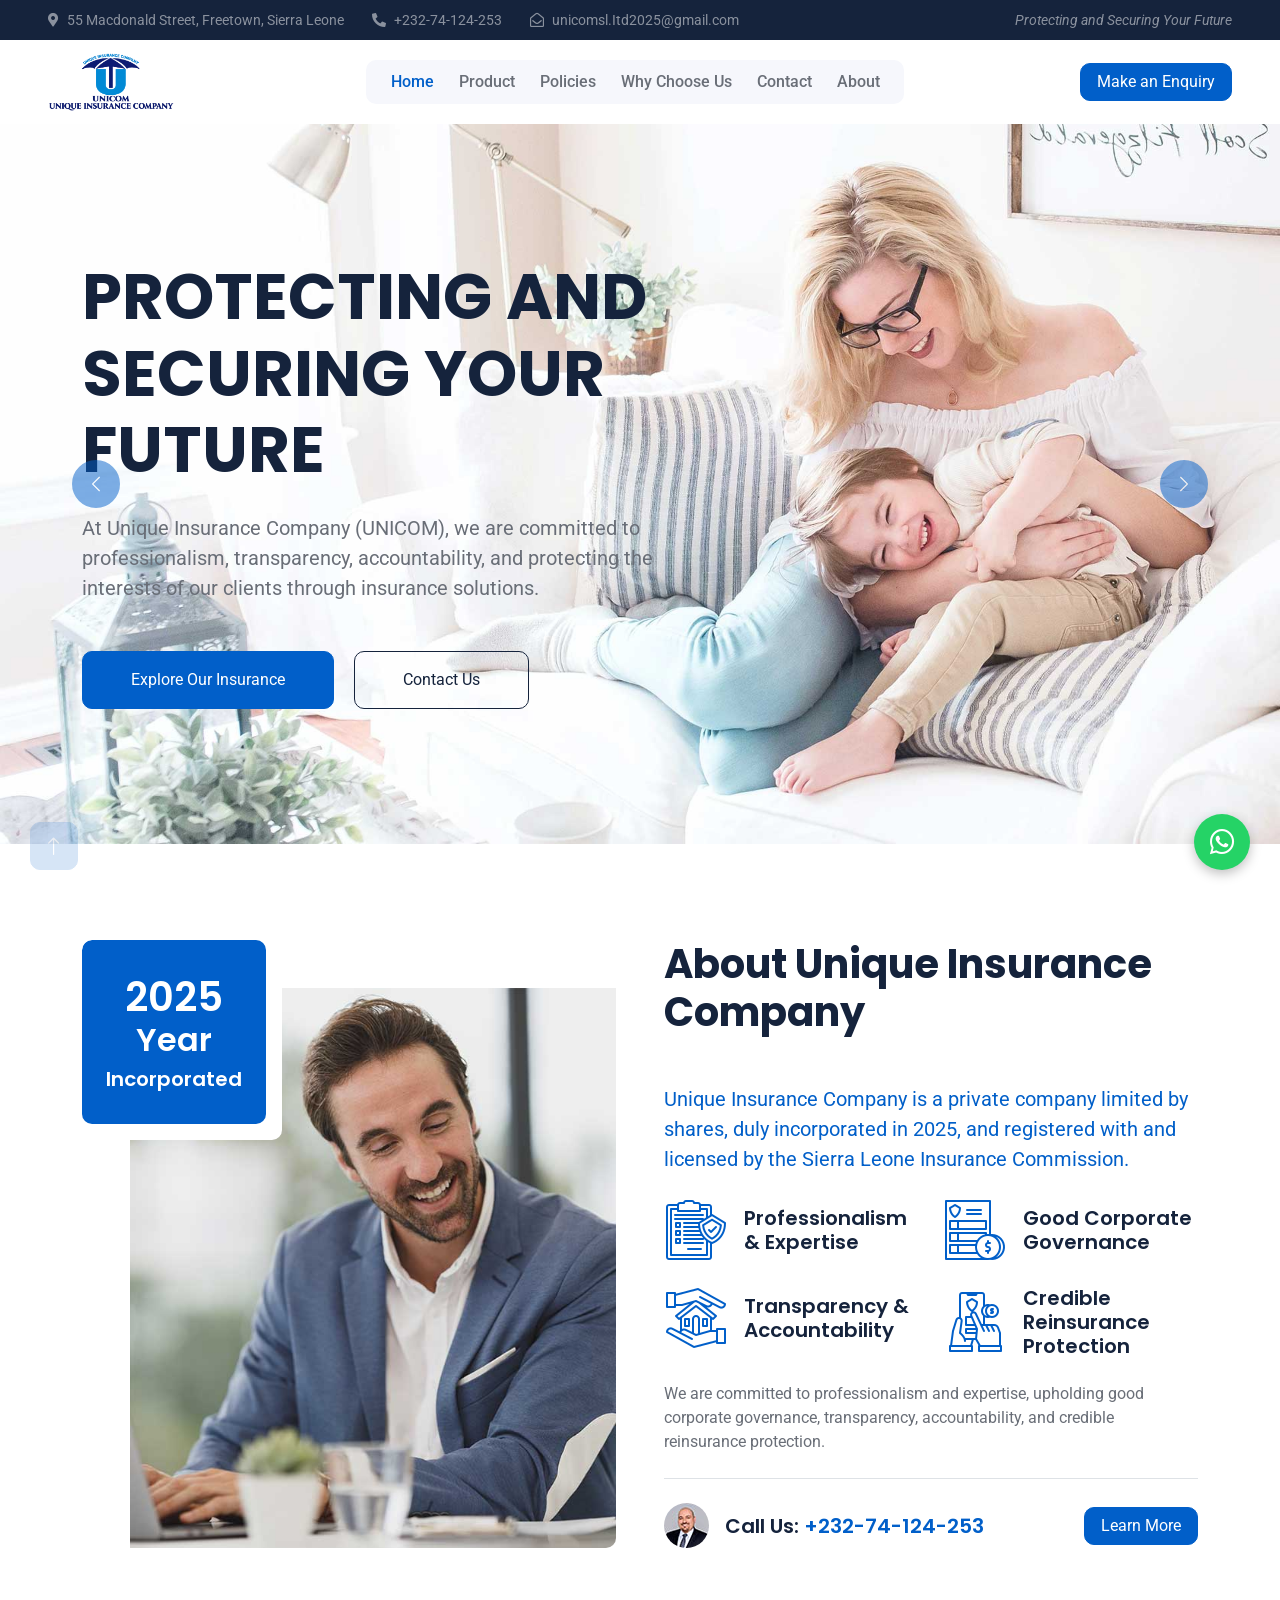
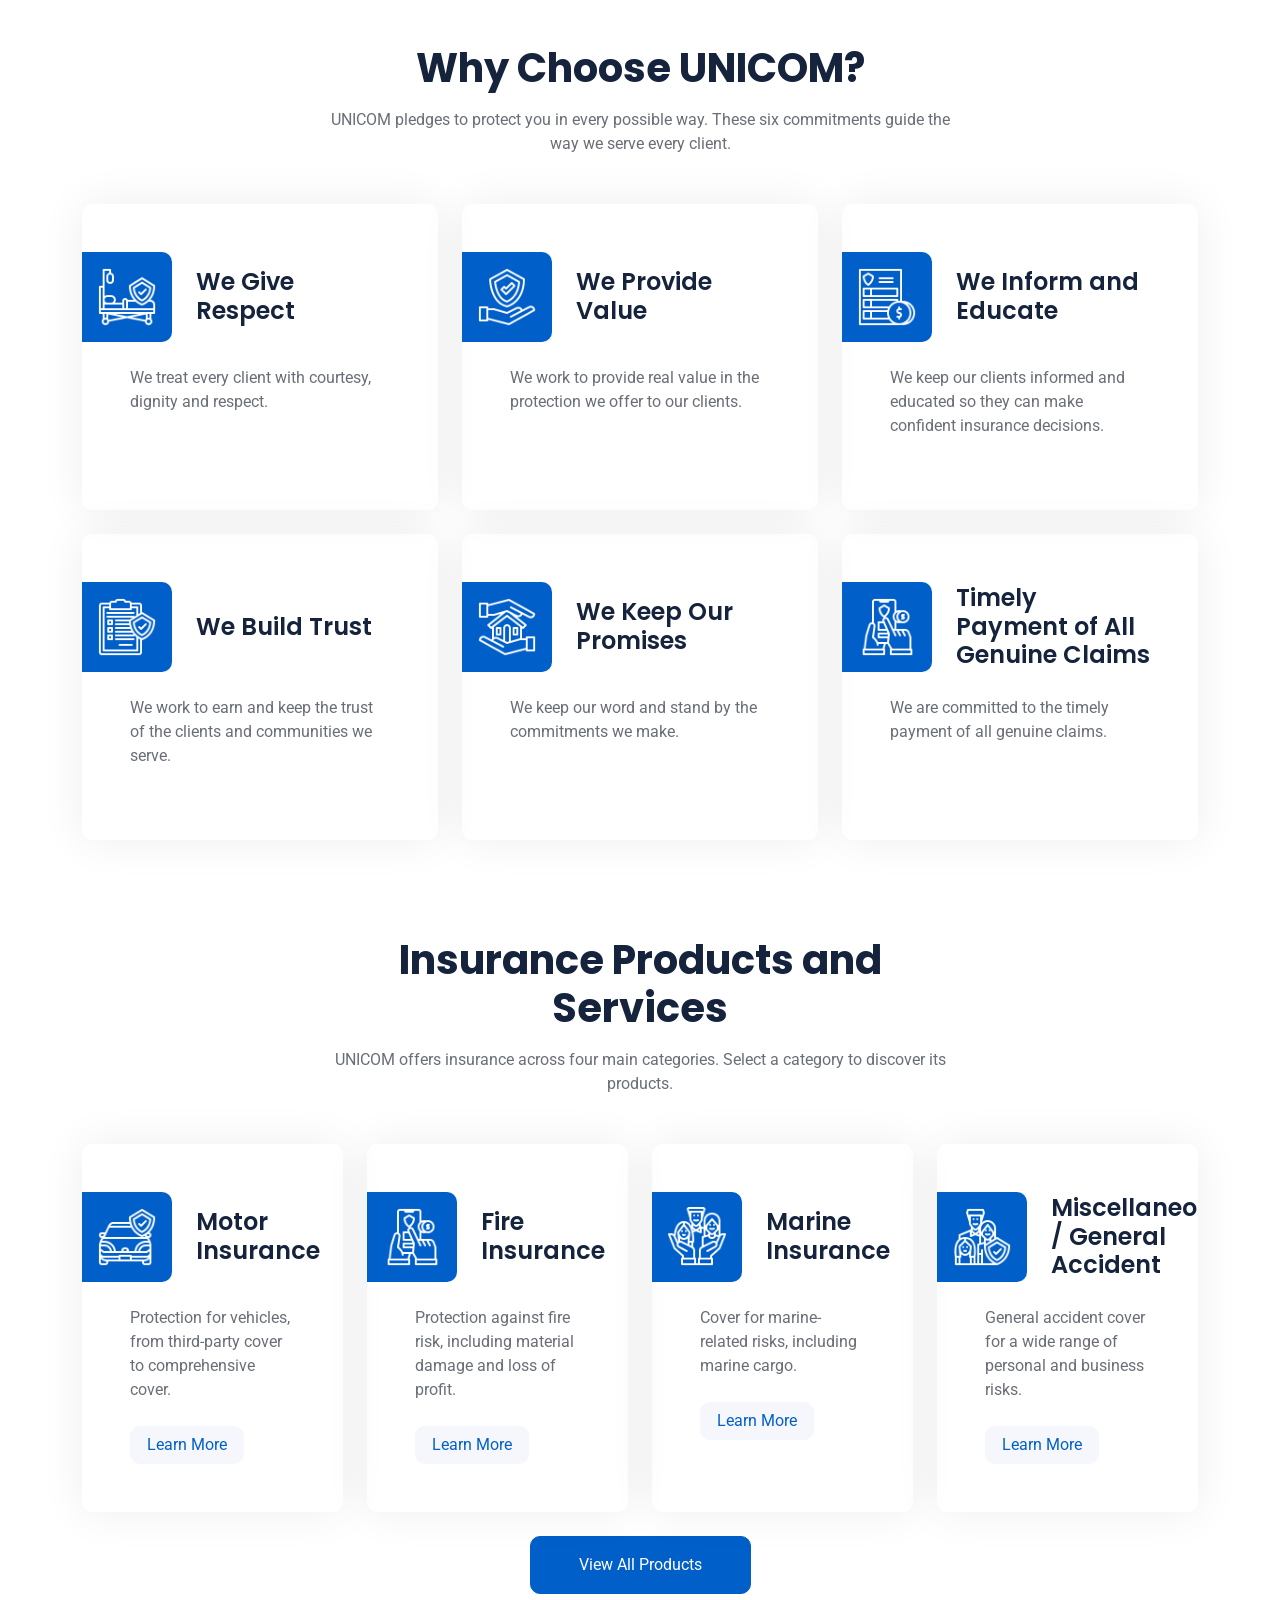
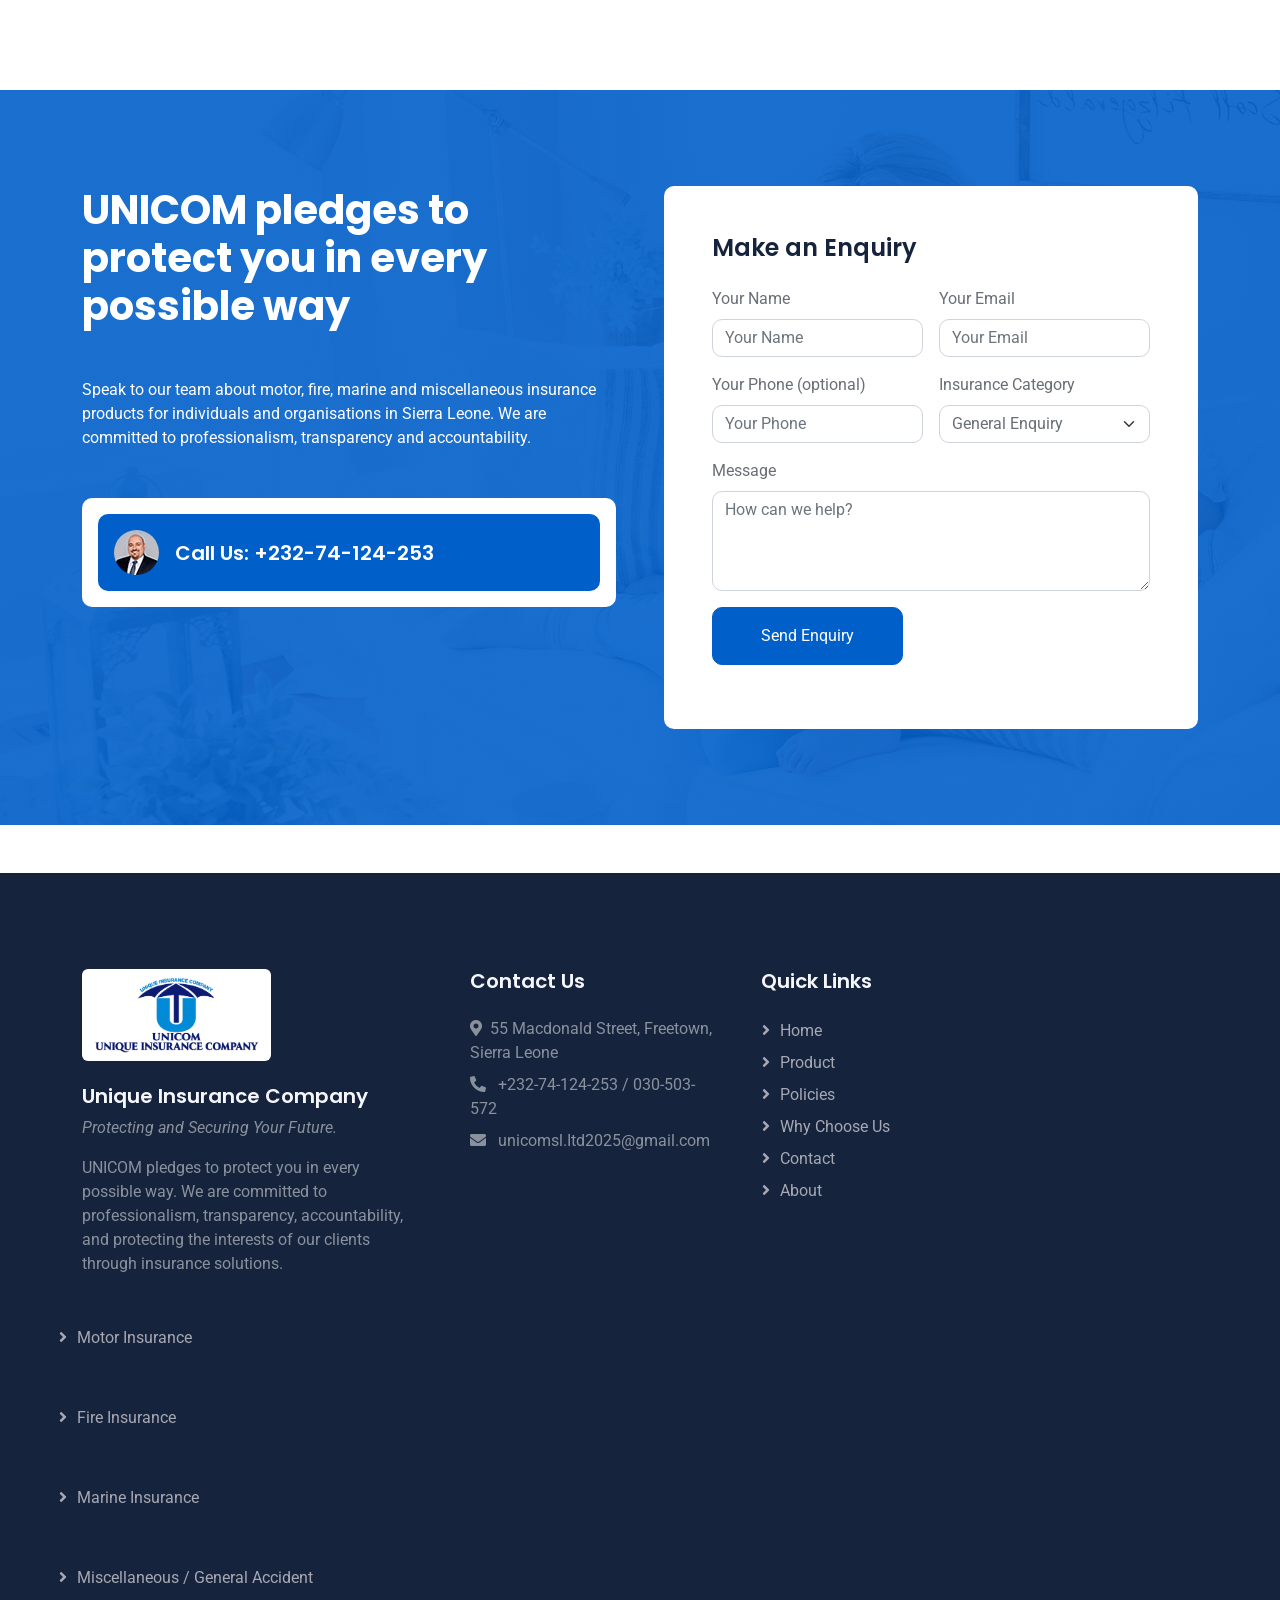
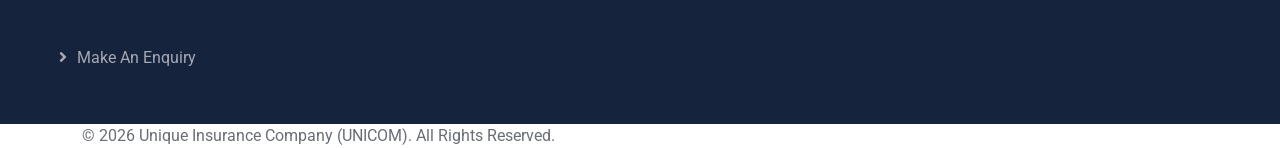
==== commit 27e1dab9: "Remove HTML Codex/ThemeWagon credit from footer" ====
--- a/index.html
+++ b/index.html
@@ -786,11 +786,7 @@
               Company (UNICOM). All Rights Reserved.
             </div>
             <div class="col-md-6 text-center text-md-end">
-              <!--/*** This template is free as long as you keep the footer author's credit link/attribution link/backlink. If you'd like to use the template without the footer author's credit link/attribution link/backlink, you can purchase the Credit Removal License from "https://htmlcodex.com/credit-removal". ***/-->
-              Designed By <a href="https://htmlcodex.com">HTML Codex</a>
-              <br />Distributed By:
-              <a href="https://themewagon.com" target="_blank">ThemeWagon</a>
-            </div>
+              </div>
           </div>
         </div>
       </div>
